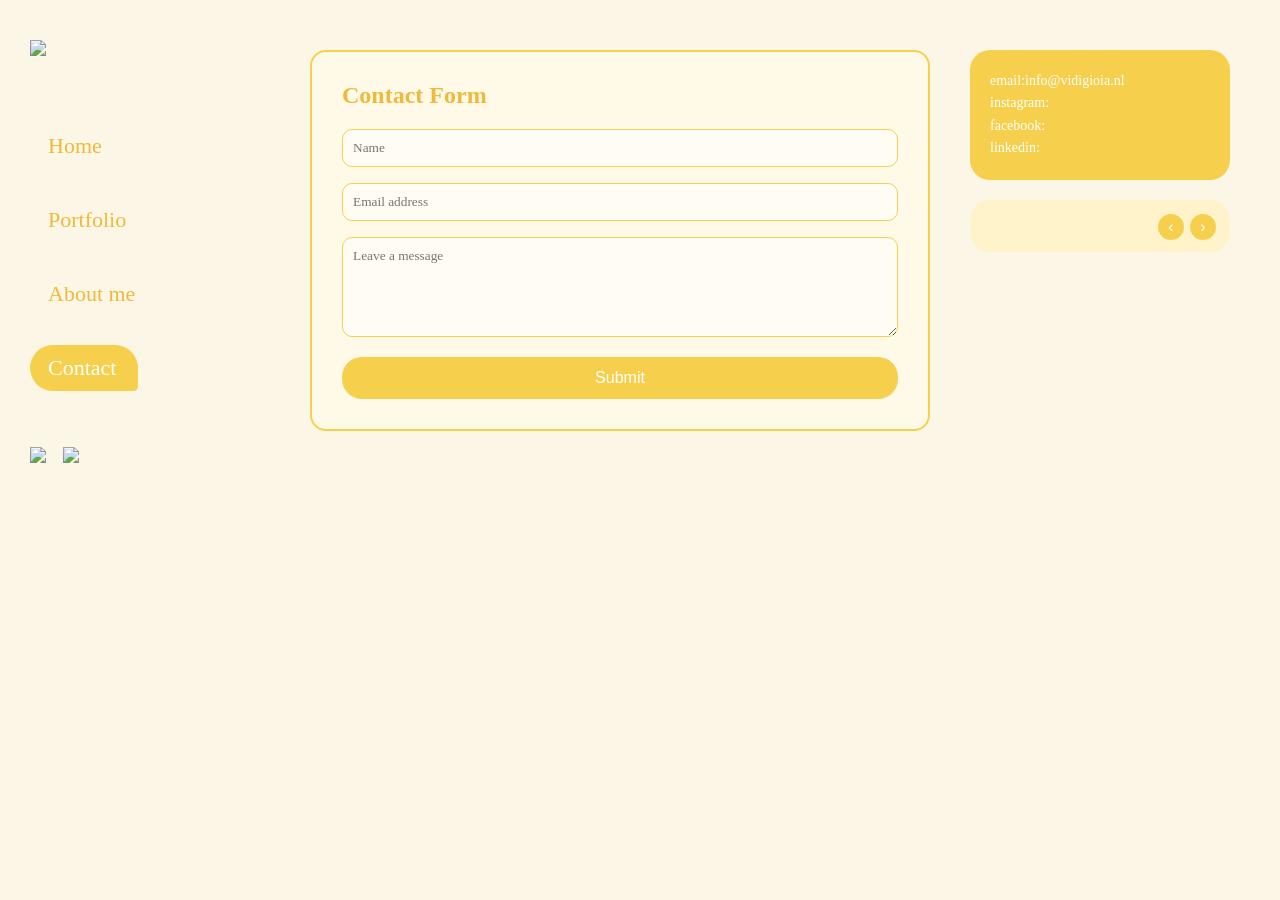
==== contact/index.html @ 8882a0f7 "Update index.html" ====
<!DOCTYPE html>
<html lang="en">
<head>
<meta charset="UTF-8">
<title>Vidi Gioia – Contact</title>
<meta name="viewport" content="width=device-width, initial-scale=1.0">
<link rel="stylesheet" href="../css/styles.css">
<link href="https://fonts.googleapis.com/css2?family=Playfair+Display:wght@400;600&family=Great+Vibes&display=swap" rel="stylesheet">
</head>
<body>

<div class="container">
    <aside class="sidebar">
        <a class="logo" href="/">
            <img class="logo" src="../assets/logovidigioia.png">
        </a>
        <nav class="menu">
            <a href="/">Home</a>
            <a href="/portfolio/">Portfolio</a>
            <a href="/about/">About me</a>
            <a href="/contact/" class="active">Contact</a>
        </nav>

        <div class="socials">
            <a href="#">
                <img src="../assets/instagram_small.svg"> 
            </a>
            <a href="#">
                <img src="../assets/linkedin_small.svg"> 
            </a>
        </div>
    </aside>

    <main>
        <div class="contact-layout">
            <div class="contact-form">
                <h2>Contact Form</h2>
                <input type="text" placeholder="Name">
                <input type="email" placeholder="Email address">
                <textarea placeholder="Leave a message"></textarea>
                <button>Submit</button>
            </div>

            <div>
                <div class="contact-box">
                    email:info@vidigioia.nl<br>instagram:<br>facebook:<br>linkedin:
                </div>

                <div class="review">
                    <div class="review-content">
                        <div class="review-stars"></div>
                        <p class="review-text"></p>
                        <strong class="review-author"></strong>
                    </div>

                    <div class="review-controls">
                        <button class="review-prev">‹</button>
                        <button class="review-next">›</button>
                    </div>
                </div>
            </div>
        </div>
    </main>
</div>

<script src="../js/menu.js"></script>
<script src="../js/reviewCarousel.js"></script>
</body>
</html>
---- css/styles.css ----
/* =========================
   RESET & BASE
========================= */

* {
    margin: 0;
    padding: 0;
    box-sizing: border-box;
}

body {
    background: #fbf6e6;
    font-family: Georgia, serif;
    color: #f0b93a;
}

.container {
    display: flex;
    min-height: 100vh;
}

/* =========================
   SIDEBAR / MENU
========================= */

.sidebar {
    width: 260px;
    padding: 40px 30px;
}

.logo {
    font-family: 'Great Vibes', cursive;
    font-size: 48px;
    color: #000;
    line-height: 1;
    margin-bottom: 40px;
    max-width: 250px;
}

/* MENU LINKS */
.menu a {
    position: relative;
    display: inline-block;
    font-size: 22px;
    text-decoration: none;
    color: #f0b93a;
    margin: 14px 0;
    padding: 10px 22px 10px 18px;
    z-index: 1;
}

/* pill background */
.menu a::before {
    content: "";
    position: absolute;
    inset: 0;
    background: #f6d04d;
    border-radius: 30px 30px 6px 30px;
    opacity: 0;
    z-index: -1;
    transition: opacity 0.2s ease;
}

.menu a:hover {
    color: #fff;
}

/* arrow tip */
.menu a::after {
    content: "";
    position: absolute;
    top: 50%;
    transform: translateY(-50%);
    border-left: 14px solid #f6d04d;
    border-top: 14px solid transparent;
    border-bottom: 14px solid transparent;
    opacity: 0;
    transition: opacity 0.2s ease;
}

/* hover + active */
.menu a:hover::before,
.menu a:hover::after,
.menu a.active::before,
.menu a.active::after {
    opacity: 1;
}

.menu a.active {
    color: #fff;
}

/* SOCIALS */
.socials {
    margin-top: 40px;
}

.socials a {
    margin-right: 12px;
    font-size: 20px;
    text-decoration: none;
    color: #f0b93a;
}

/* =========================
   MAIN CONTENT
========================= */

main {
    flex: 1;
    padding: 50px;
}

/* =========================
   CONTACT PAGE
========================= */

.contact-layout {
    display: grid;
    grid-template-columns: 1fr 260px;
    gap: 40px;
}

.contact-form {
    border: 2px solid #f6d04d;
    border-radius: 16px;
    padding: 30px;
    background: #fff9e8;
}

.contact-form h2 {
    margin-bottom: 20px;
}

.contact-form input,
.contact-form textarea {
    width: 100%;
    margin-bottom: 16px;
    padding: 10px;
    border-radius: 10px;
    border: 1px solid #f6d04d;
    background: #fffdf3;
    font-family: inherit;
}

.contact-form textarea {
    resize: vertical;
    min-height: 100px;
}

.contact-form button {
    width: 100%;
    background: #f6d04d;
    border: none;
    padding: 12px;
    border-radius: 20px;
    color: #fff;
    font-size: 16px;
    cursor: pointer;
}

/* right contact box */
.contact-box {
    background: #f6d04d;
    border-radius: 20px;
    padding: 20px;
    color: #fff;
    margin-bottom: 20px;
    font-size: 14px;
    line-height: 1.6;
}

/* review */
.review {
    background: #fff3cc;
    border-radius: 20px;
    padding: 20px;
    font-size: 14px;
    line-height: 1.6;
    color: #8a6a00;
}

/* =========================
   PORTFOLIO PAGE
========================= */

/* =========================
   PORTFOLIO IMAGE VIEW
========================= */

.view-btn {
    position: absolute;
    bottom: 7px;
    right: 14px;
    color: white;
    font-size: 14px;
    padding: 6px 10px;
    border-radius: 20px;
    cursor: pointer;
    opacity: 0;
    transition: opacity 0.2s ease;
}

.card:hover .view-btn {
    opacity: 1;
}

.thumb:hover {
    cursor: pointer;
}

/* popup */
.image-popup {
    position: fixed;
    inset: 0;
    background: rgba(0,0,0,0.85);
    display: flex;
    align-items: center;
    justify-content: center;
    z-index: 9999;
}

.image-popup img {
    max-width: 90vw;
    max-height: 90vh;
    object-fit: contain;
    box-shadow: 0 20px 60px rgba(0,0,0,0.6);
    border-radius: 6px;
}

.image-popup.close {
    display: none;
}

/* =========================
   PORTFOLIO FOLDERS
========================= */

.portfolio-folder {
    position: relative;
    cursor: pointer;
    aspect-ratio: 4 / 3;
    border-radius: 6px;
}

.portfolio-folder {
    background: transparent;
}

.portfolio-folder .thumb {
    width: 100%;
    height: 100%;
}

.portfolio-folder .folder-label {
    position: absolute;
    bottom: 0;
    width: 100%;
    padding: 12px;
    background: rgba(0,0,0,0.55);
    color: #fff;
    font-family: 'Playfair Display', serif;
    font-size: 18px;
}

.portfolio-folder .folder-label {
    z-index: 5;
}

.portfolio-folder:hover {
    transform: translateY(-2px);
}

.portfolio-grid {
    display: grid;
    grid-template-columns: repeat(auto-fill, minmax(180px, 1fr));
    gap: 24px;
}

#portfolioGrid {
    margin-top: 40px;
}

.portfolio-group {
    margin-bottom: 60px;
}

.portfolio-group h2 {
    font-family: 'Playfair Display', serif;
    font-size: 28px;
    margin-bottom: 20px;
}

.portfolio-grid-inner {
    display: grid;
    grid-template-columns: repeat(auto-fill, minmax(180px, 1fr));
    gap: 20px;
}

.portfolio-grid.expanded {
    display: block;
}

/* stacked preview inside folder */
.portfolio-folder .stack {
    position: relative;
    width: 100%;
    height: 100%;
}

.portfolio-folder .stack .thumb {
    position: absolute;
    inset: 0;
    border-radius: 6px;
    background-size: cover;
    background-position: center;
    background-repeat: no-repeat;
}

/* offsets for stacked effect */
.portfolio-folder .stack .thumb:nth-child(1) {
    transform: translate(0, 0);
    z-index: 3;
}

.portfolio-folder .stack .thumb:nth-child(2) {
    transform: translate(6px, 6px);
    opacity: 0.85;
    z-index: 2;
}

.portfolio-folder .stack .thumb:nth-child(3) {
    transform: translate(12px, 12px);
    opacity: 0.7;
    z-index: 1;
}


.back-link {
    display: inline-block;
    margin-bottom: 20px;
    font-size: 14px;
    text-decoration: none;
    color: #000;
}

.back-link:hover {
    text-decoration: none;
}

.card {
    position: relative;
    background: #f6d04d;
    border-radius: 12px;
    padding-bottom: 10px;
    padding-top: 6px;
    padding-left: 20px;
    padding-right: 20px;
    box-sizing: border-box;
}

.card span {
    font-size: 12px;
    color: #fff;
}

.thumb {
    background-size: contain;
    background-position: center;
    background-repeat: no-repeat;
    margin-top: 6px;
    height: 120px;
    border-radius: 6px;
}

/* =========================
   IMAGE LOADER
========================= */

.loader {
    position: absolute;
    inset: 0;
    display: flex;
    align-items: center;
    justify-content: center;
    background: transparent;
    z-index: 10;
}

.loader::after {
    content: "";
    width: 28px;
    height: 28px;
    border: 3px solid #e6e6e6;
    border-top-color: #f6d04d;
    border-radius: 50%;
    animation: spin 0.8s linear infinite;
}

@keyframes spin {
    to { transform: rotate(360deg); }
}

/* =========================
   REVIEW CAROUSEL
========================= */

.review {
    position: relative;
    overflow: hidden;
}

.review-content {
    transition: opacity 0.3s ease;
}

.review-stars {
    margin-bottom: 10px;
    color: #f6d04d;
}

.review-text {
    margin-bottom: 12px;
}

.review-controls {
    position: absolute;
    bottom: 12px;
    right: 14px;
    display: flex;
    gap: 6px;
}

.review-controls button {
    background: #f6d04d;
    border: none;
    color: #fff;
    width: 26px;
    height: 26px;
    border-radius: 50%;
    cursor: pointer;
    font-size: 16px;
    line-height: 1;
}

.home-grid {
    display: grid; 
    grid-template-columns: repeat(2, 1fr);
    gap: 30px;

    max-width: 1100px;
    margin: 0 auto;
}

/* =========================
   RESPONSIVE (MOBILE)
========================= */

@media (max-width: 768px) {

    .menu a::before {
        border-radius: 15px;
    }

    #portfolioGrid {
    margin-top: -20px;
    }

    .contact-layout > div:last-child {
        display: flex;
        gap: 12px;
    }

    .contact-box,
    .review {
        flex: 1;
    }

    .container {
        flex-direction: column;
    }

    /* sidebar stacks vertically */
    .sidebar {
        width: 100%;
        padding: 24px 20px;
        display: block;
        text-align: center;
    }

    .logo {
        font-size: 36px;
        margin-bottom: 16px;
    }

    /* MENU UNDER LOGO, HORIZONTAL */
    .menu {
        display: flex;
        justify-content: center;
        gap: 6px;
    }

    .menu a {
        margin: 0;
        font-size: 20px;
        padding: 8px 14px;
    }

    /* remove arrow tip on mobile */
    .menu a::after {
        display: none;
    }

    .socials {
        margin-top: 16px;
        text-align: center;
    }

    main {
        padding: 30px 20px;
    }

    .contact-layout {
        grid-template-columns: 1fr;
        margin-top: -25px;
    }
}

/* =========================
   VERY SMALL PHONES
========================= */

@media (max-width: 420px) {

    .contact-layout {
        margin-top: -25px;
    }

    #portfolioGrid {
    margin-top: 0px;
    }

    /* FOLDER VIEW */
    .portfolio-grid {
        grid-template-columns: repeat(2, 1fr);
        gap: 16px;
    }

    /* IMAGE VIEW */
    .portfolio-grid-inner {
        grid-template-columns: repeat(2, 1fr);
        gap: 14px;
    }

    .thumb {
        height: 110px;
    }

    .card {
    position: relative;
    background: #f6d04d;
    border-radius: 12px;
    padding-bottom: 3px;
    padding-top: 0px;
    padding-left: 10px;
    padding-right: 10px;
    box-sizing: border-box;
    }

    .menu {
        flex-wrap: wrap;
        gap: 4px;
    }

    .menu a {
        font-size: 16px;
        padding: 6px 10px;
        white-space: nowrap;
    }

    .menu a::before {
        border-radius: 30px; /* keep your pill look */
    }
}
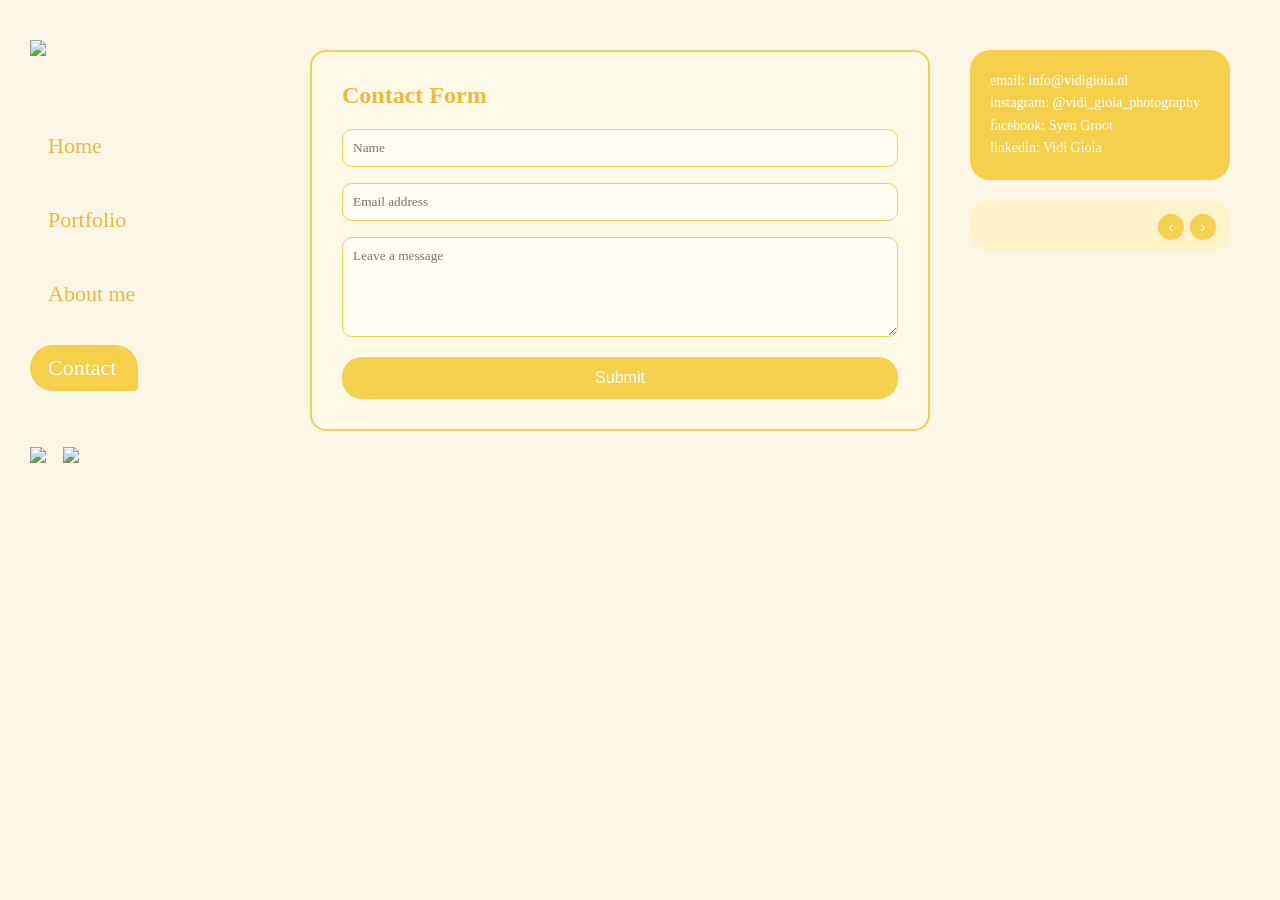
==== commit 893e3ea1: "Add files via upload" ====
--- a/contact/index.html
+++ b/contact/index.html
@@ -5,7 +5,7 @@
 <title>Vidi Gioia – Contact</title>
 <meta name="viewport" content="width=device-width, initial-scale=1.0">
 <link rel="stylesheet" href="../css/styles.css">
-<link href="https://fonts.googleapis.com/css2?family=Playfair+Display:wght@400;600&family=Great+Vibes&display=swap" rel="stylesheet">
+<link href="https://fonts.googleapis.com/css2?family=Playfair+Display:wght@400;600&family=Great+Vibes&family=Quicksand:wght@300&display=swap" rel="stylesheet">
 </head>
 <body>
 
@@ -18,7 +18,7 @@
             <a href="/">Home</a>
             <a href="/portfolio/">Portfolio</a>
             <a href="/about/">About me</a>
-            <a href="/contact/" class="active">Contact</a>
+            <a href="/contact/ " class="active">Contact</a>
         </nav>
 
         <div class="socials">
@@ -43,7 +43,16 @@
 
             <div>
                 <div class="contact-box">
-                    email:info@vidigioia.nl<br>instagram:<br>facebook:<br>linkedin:
+                        email: info@vidigioia.nl<br>
+                    <a href="https://www.instagram.com/vidi_gioia_photography?utm_source=ig_web_button_share_sheet&igsh=ZDNlZDc0MzIxNw==">
+                        instagram: @vidi_gioia_photography<br>
+                    </a>
+                    <a href="https://www.facebook.com/sysy.dh.54">
+                        facebook: Syen Groot<br>
+                    </a>
+                    <a href="https://www.linkedin.com/company/vidi-gioia/">
+                        linkedin: Vidi Gioia
+                    </a>
                 </div>
 
                 <div class="review">
--- a/css/styles.css
+++ b/css/styles.css
@@ -181,6 +181,63 @@
 }
 
 /* =========================
+   ABOUT PAGE
+========================= */
+
+.about-layout {
+    display: grid;
+    grid-template-columns: 1.2fr 1fr;
+    gap: 60px;
+    align-items: start;
+}
+
+.about-text {
+    text-align: center;
+}
+
+.about-text h1 {
+    font-family: 'Playfair Display', serif;
+    font-size: 32px;
+    margin-bottom: 20px;
+    text-align: center;
+}
+
+.about-text p {
+    margin-bottom: 18px;
+    line-height: 1.7;
+    color: #6b6b6b;
+}
+
+.about-side img {
+    margin-top: 40px;
+    width: 80%;
+    border-radius: 6px;
+    display: block;
+    margin-bottom: 30px;
+}
+
+.experience h2 {
+    font-family: 'Great Vibes', cursive;
+    font-size: 28px;
+    margin-bottom: 15px;
+}
+
+.experience h3 {
+    margin-top: 15px;
+    font-weight: normal;
+}
+
+.experience ul {
+    margin-left: 20px;
+    margin-bottom: 10px;
+    color: #6b6b6b;
+}
+
+.experience li {
+    margin-bottom: 6px;
+}
+
+/* =========================
    PORTFOLIO PAGE
 ========================= */
 
@@ -278,7 +335,7 @@
 }
 
 #portfolioGrid {
-    margin-top: 40px;
+    margin-top: 90px;
 }
 
 .portfolio-group {
@@ -452,11 +509,30 @@
     margin: 0 auto;
 }
 
+a {
+  text-decoration: none; /* no underline by default */
+  color: inherit;        /* same color as surrounding text */
+}
+
+a:hover,
+a:focus {
+  text-decoration: underline; /* underline on hover/focus */
+}
+
 /* =========================
    RESPONSIVE (MOBILE)
 ========================= */
 
 @media (max-width: 768px) {
+
+    .about-layout {
+        grid-template-columns: 1fr;
+        gap: 30px;
+    }
+
+    .about-text {
+        text-align: center;
+    }
 
     .menu a::before {
         border-radius: 15px;
@@ -531,6 +607,15 @@
 ========================= */
 
 @media (max-width: 420px) {
+
+    .about-text {
+        text-align: center;
+    }
+
+    .about-layout {
+        grid-template-columns: 1fr;
+        gap: 30px;
+    }
 
     .contact-layout {
         margin-top: -25px;
